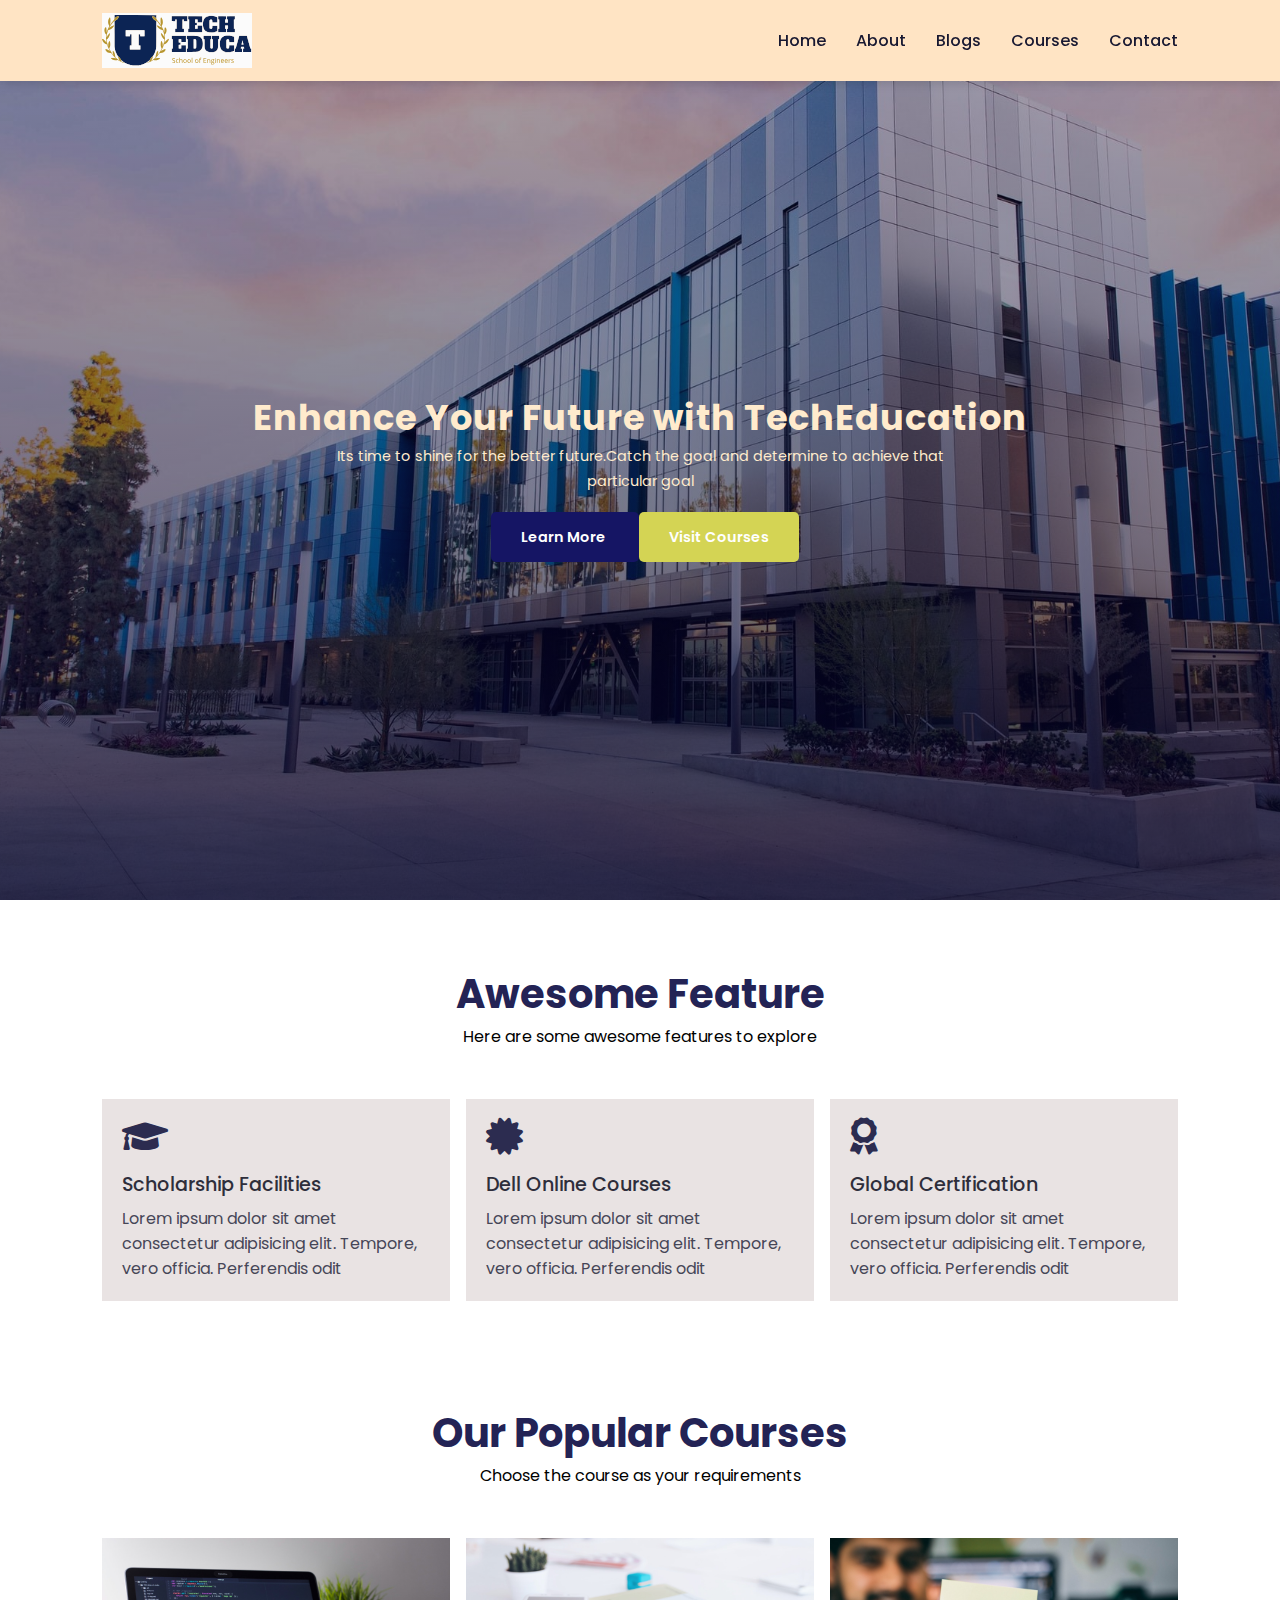
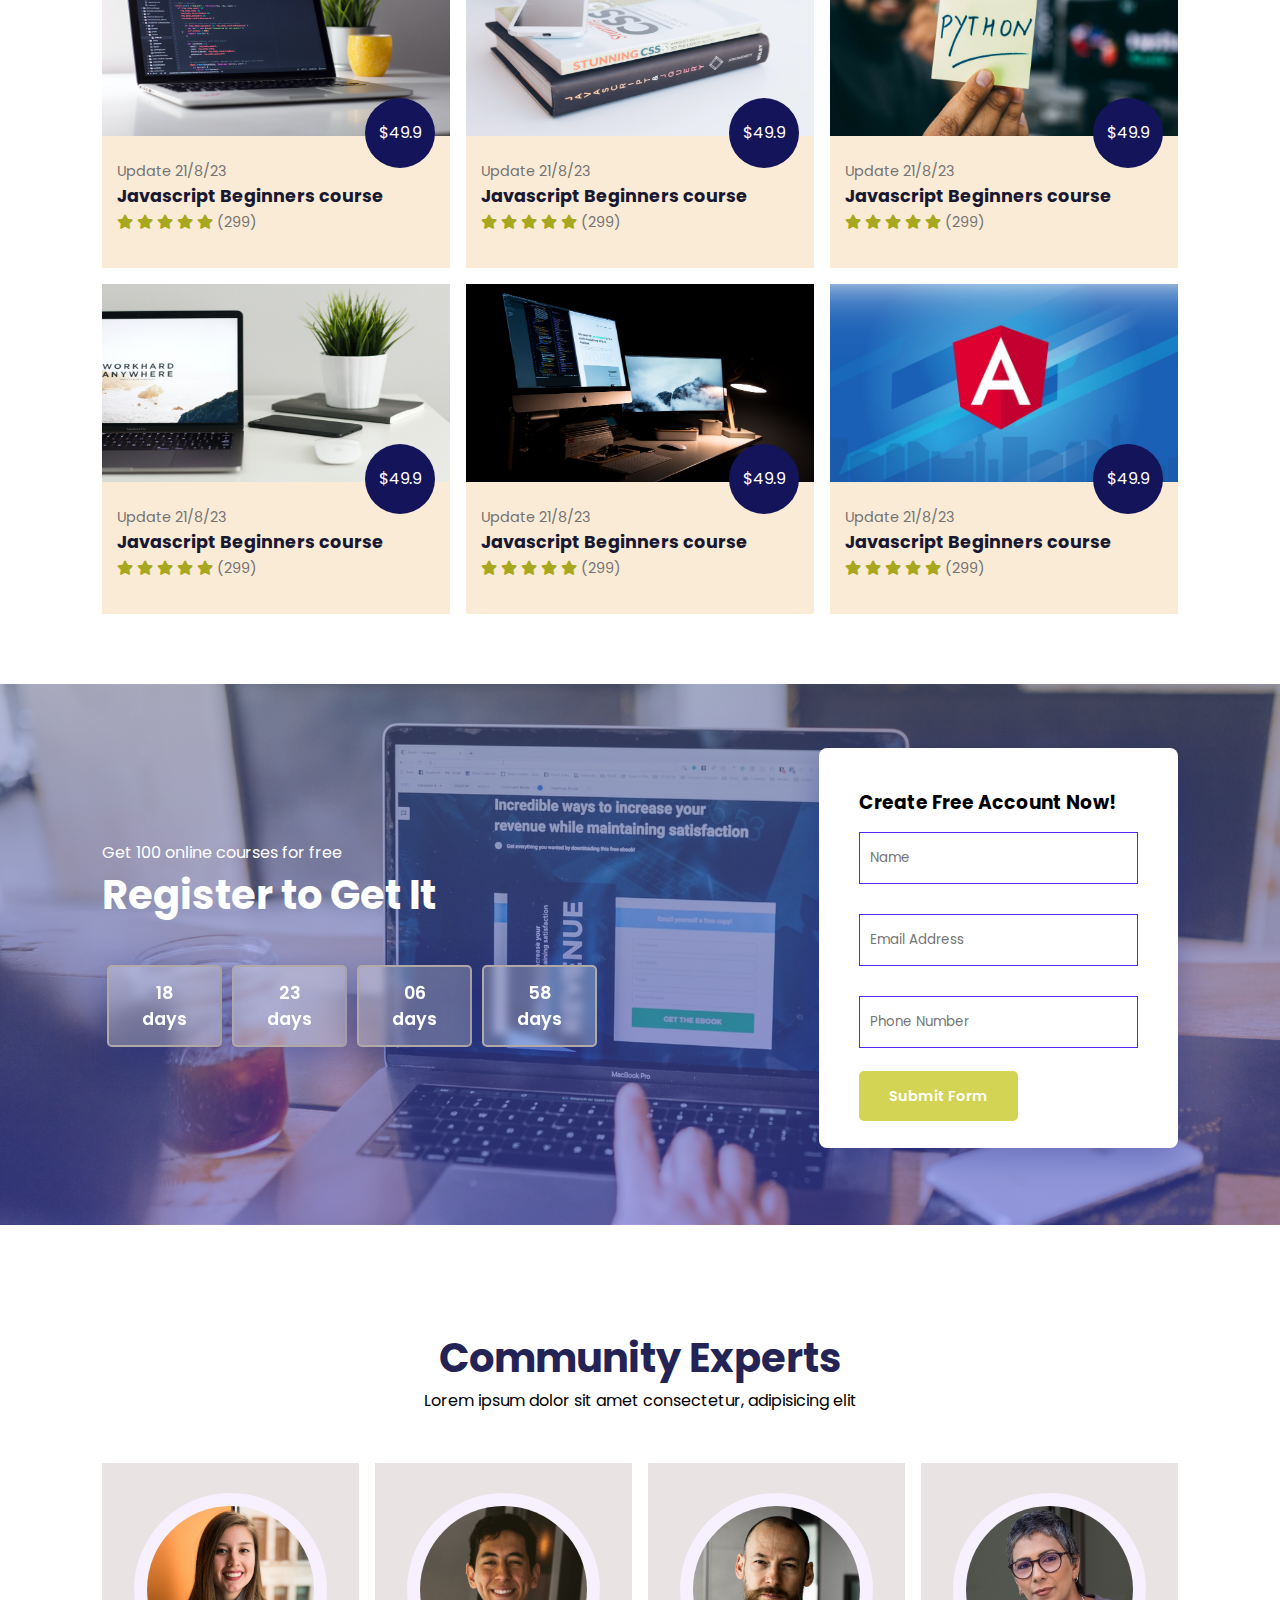
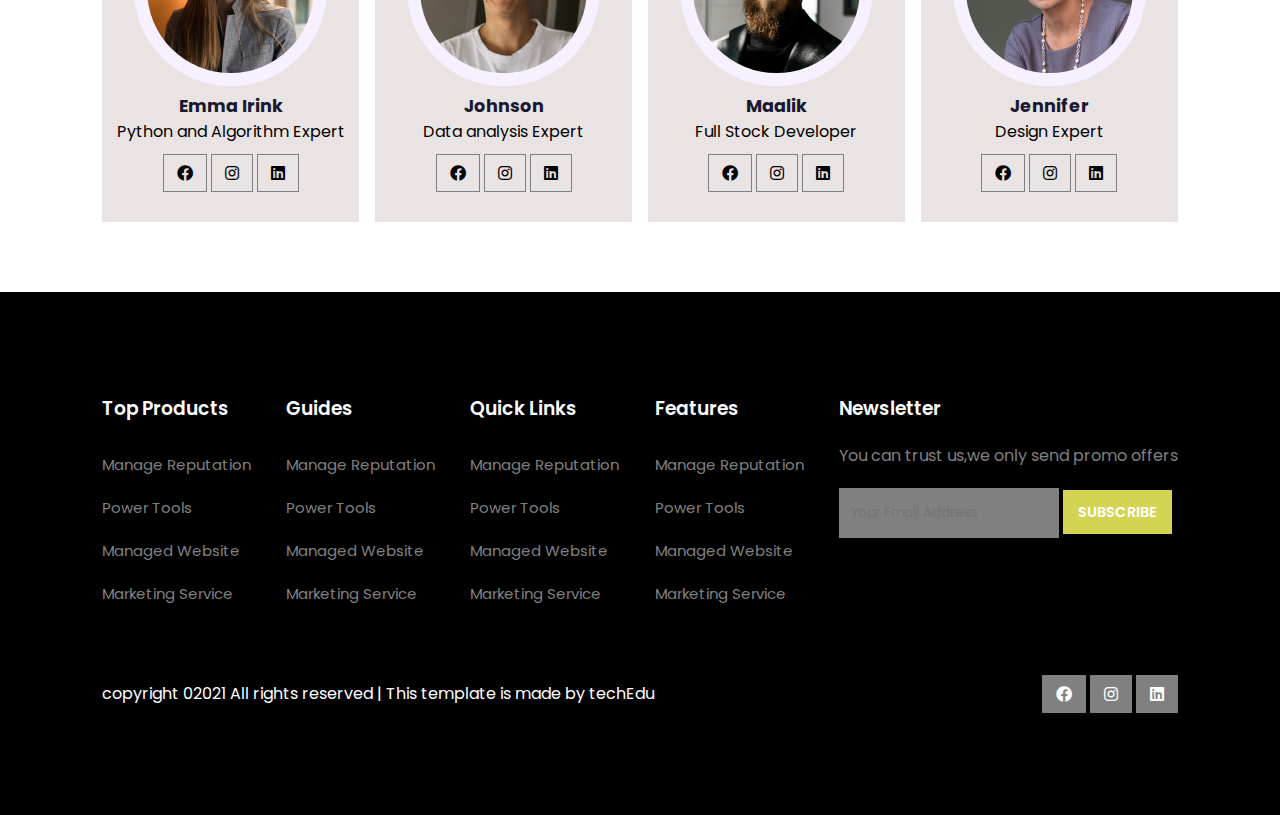
==== index.html @ f311f2ac "final" ====
<!DOCTYPE html>
<html lang="en">

<head>
    <meta charset="UTF-8">
    <meta http-equiv="X-UA-Compatible" content="IE=edge">
    <meta name="viewport" content="width=device-width, initial-scale=1.0">
    <title>Tech2 etc Tutorial</title>

    <link rel="stylesheet" href="https://pro.fontawesome.com/releases/v5.10.0/css/all.css" />

    <link rel="stylesheet" href="style.css">

    <script src="https://code.jquery.com/jquery-3.6.0.min.js"
        integrity="sha256-/xUj+3OJU5yExlq6GSYGSHk7tPXikynS7ogEvDej/m4=" crossorigin="anonymous"></script>

    <link rel="stylesheet" href="https://use.fontawesome.com/releases/v5.15.4/css/all.css"
        integrity="sha384-DyZ88mC6Up2uqS4h/KRgHuoeGwBcD4Ng9SiP4dIRy0EXTlnuz47vAwmeGwVChigm" crossorigin="anonymous" />



</head>

<body>

    <!-- Navigation -->
    <nav>
        <img src="images/logo.svg" alt="">
        <div class="navigation">
            <ul>
                <i id="menu-close" class="fas fa-times"></i>
                <li><a href="#">Home</a> </li>
                <li><a href="#">About</a> </li>
                <li><a href="#">Blogs </a> </li>
                <li><a href="#">Courses</a> </li>
                <li><a href="#">Contact</a> </li>

            </ul>
            <img id="menu" src="images/menu.png" alt="">

        </div>
    </nav>

    <!-- Home -->
    <section id="home">
        <h2>Enhance Your Future with TechEducation</h2>
        <p>Its time to shine for the better future.Catch the goal and determine to achieve that particular goal</p>
        <div class="btn">
            <a class="blue" href="#">Learn More </a>
            <a class="yellow" href="#">Visit Courses</a>

        </div>

    </section>

    <!-- features -->
    <section id="features">
        <h1>Awesome Feature</h1>
        <p>Here are some awesome features to explore</p>
        <div class="fea-base">
            <div class="fea-box">
                <i class="fas fa-graduation-cap"></i>
                <h3>Scholarship Facilities</h3>
                <p>Lorem ipsum dolor sit amet consectetur adipisicing elit. Tempore, vero officia. Perferendis odit


                </p>
            </div>
            <div class="fea-box">
                <i class="fas fa-certificate"></i>
                <h3>Dell Online Courses</h3>
                <p>Lorem ipsum dolor sit amet consectetur adipisicing elit. Tempore, vero officia. Perferendis odit


                </p>
            </div>
            <div class="fea-box">
                <i class="fas fa-award"></i>
                <h3>Global Certification</h3>
                <p>Lorem ipsum dolor sit amet consectetur adipisicing elit. Tempore, vero officia. Perferendis
                    odit


                </p>

            </div>

        </div>

    </section>


    <!-- Courses -->
    <section id="course">
        <h1>Our Popular Courses</h1>
        <p>Choose the course as your requirements</p>
        <div class="course-box">
            <div class="courses">
                <img src="images/c1.jpg" alt="">
                <div class="details">
                    <span>Update 21/8/23</span>
                    <h6>Javascript Beginners course</h6>
                    <div class="star">
                        <i class="fas fa-star"></i>
                        <i class="fas fa-star"></i>
                        <i class="fas fa-star"></i>
                        <i class="fas fa-star"></i>
                        <i class="fas fa-star"></i>
                        <span>(299)</span>
                    </div>
                </div>
                <div class="cost">
                    $49.9
                </div>

            </div>
            <div class="courses">
                <img src="images/c2.jpg" alt="">
                <div class="details">
                    <span>Update 21/8/23</span>
                    <h6>Javascript Beginners course</h6>
                    <div class="star">
                        <i class="fas fa-star"></i>
                        <i class="fas fa-star"></i>
                        <i class="fas fa-star"></i>
                        <i class="fas fa-star"></i>
                        <i class="fas fa-star"></i>
                        <span>(299)</span>
                    </div>
                </div>
                <div class="cost">
                    $49.9
                </div>

            </div>
            <div class="courses">
                <img src="images/c3.jpg" alt="">
                <div class="details">
                    <span>Update 21/8/23</span>
                    <h6>Javascript Beginners course</h6>
                    <div class="star">
                        <i class="fas fa-star"></i>
                        <i class="fas fa-star"></i>
                        <i class="fas fa-star"></i>
                        <i class="fas fa-star"></i>
                        <i class="fas fa-star"></i>
                        <span>(299)</span>
                    </div>
                </div>
                <div class="cost">
                    $49.9
                </div>

            </div>
            <div class="courses">
                <img src="images/c4.jpg" alt="">
                <div class="details">
                    <span>Update 21/8/23</span>
                    <h6>Javascript Beginners course</h6>
                    <div class="star">
                        <i class="fas fa-star"></i>
                        <i class="fas fa-star"></i>
                        <i class="fas fa-star"></i>
                        <i class="fas fa-star"></i>
                        <i class="fas fa-star"></i>
                        <span>(299)</span>
                    </div>
                </div>
                <div class="cost">
                    $49.9
                </div>

            </div>
            <div class="courses">
                <img src="images/c5.jpg" alt="">
                <div class="details">
                    <span>Update 21/8/23</span>
                    <h6>Javascript Beginners course</h6>
                    <div class="star">
                        <i class="fas fa-star"></i>
                        <i class="fas fa-star"></i>
                        <i class="fas fa-star"></i>
                        <i class="fas fa-star"></i>
                        <i class="fas fa-star"></i>
                        <span>(299)</span>
                    </div>
                </div>
                <div class="cost">
                    $49.9
                </div>

            </div>
            <div class="courses">
                <img src="images/c6.jpg" alt="">
                <div class="details">
                    <span>Update 21/8/23</span>
                    <h6>Javascript Beginners course</h6>
                    <div class="star">
                        <i class="fas fa-star"></i>
                        <i class="fas fa-star"></i>
                        <i class="fas fa-star"></i>
                        <i class="fas fa-star"></i>
                        <i class="fas fa-star"></i>
                        <span>(299)</span>
                    </div>
                </div>
                <div class="cost">
                    $49.9
                </div>

            </div>

        </div>

    </section>



    <!-- Registration -->

    <section id="registration">
        <div class="remainder">
            <p>Get 100 online courses for free</p>
            <h1>Register to Get It</h1>
            <div class="time">
                <div class="data">
                    18 <br> days

                </div>
                <div class="data">
                    23 <br> days

                </div>
                <div class="data">
                    06 <br> days

                </div>
                <div class="data">
                    58 <br> days

                </div>

            </div>

        </div>
        <div class="form">
            <h3>Create Free Account Now!</h3>
            <input type="text" placeholder="Name">
            <input type="text" placeholder="Email Address">
            <input type="text" placeholder="Phone Number">
            <div class="btn">
                <a class="yellow" href="#"> Submit Form</a>

            </div>


        </div>

    </section>

    <!-- Profiles -->
    <section id="experts">
        <h1>Community Experts</h1>
        <p>Lorem ipsum dolor sit amet consectetur, adipisicing elit</p>
        <div class="expert-box">
            <div class="profile">
                <img src="images/pro1.webp" alt="">
                <h6>Emma Irink</h6>
                <p>Python and Algorithm Expert</p>
                <div class="pro-links">
                    <i class="fab fa-facebook"></i>
                    <i class="fab fa-instagram"></i>
                    <i class="fab fa-linkedin"></i>

                </div>

            </div>
            <div class="profile">
                <img src="images/pro2.webp" alt="">
                <h6>Johnson</h6>
                <p>Data analysis Expert</p>
                <div class="pro-links">
                    <i class="fab fa-facebook"></i>
                    <i class="fab fa-instagram"></i>
                    <i class="fab fa-linkedin"></i>

                </div>

            </div>
            <div class="profile">
                <img src="images/pro3.webp" alt="">
                <h6>Maalik</h6>
                <p>Full Stock Developer</p>
                <div class="pro-links">
                    <i class="fab fa-facebook"></i>
                    <i class="fab fa-instagram"></i>
                    <i class="fab fa-linkedin"></i>

                </div>

            </div>
            <div class="profile">
                <img src="images/pro4.webp" alt="">
                <h6>Jennifer</h6>
                <p>Design Expert</p>
                <div class="pro-links">
                    <i class="fab fa-facebook"></i>
                    <i class="fab fa-instagram"></i>
                    <i class="fab fa-linkedin"></i>

                </div>

            </div>

        </div>

    </section>

    <!-- Footer -->
    <footer>
        <div class="footer-col">
            <h3>Top Products</h3>
            <li>Manage Reputation</li>
            <li>Power Tools</li>
            <li>Managed Website</li>
            <li> Marketing Service</li>


        </div>
        <div class="footer-col">
            <h3>Guides</h3>
            <li>Manage Reputation</li>
            <li>Power Tools</li>
            <li>Managed Website</li>
            <li> Marketing Service</li>


        </div>
        <div class="footer-col">
            <h3>Quick Links</h3>
            <li>Manage Reputation</li>
            <li>Power Tools</li>
            <li>Managed Website</li>
            <li> Marketing Service</li>


        </div>
        <div class="footer-col">
            <h3>Features</h3>
            <li>Manage Reputation</li>
            <li>Power Tools</li>
            <li>Managed Website</li>
            <li> Marketing Service</li>


        </div>
        <div class="footer-col">
            <h3>Newsletter</h3>
            <p>You can trust us,we only send promo offers</p>
            <div class="subscribe">
                <input type="text" placeholder="Your Email Address">
                <a href="#" class="yellow">SUBSCRIBE</a>

            </div>

        </div>
        <div class="copyright">
            <p>copyright 02021 All rights reserved | This template is made by techEdu</p>
            <div class="pro-links">
                <i class="fab fa-facebook"></i>
                <i class="fab fa-instagram"></i>
                <i class="fab fa-linkedin"></i>


            </div>
        </div>
    </footer>


    <script>

            // Navaigation Bar

    </script>


</body>

</html>
---- style.css ----
@import url("https://fonts.googleapis.com/css2?family=Poppins:wght@100;200;300;400;500;600;700;800;900&display=swap");

* {
  margin: 0;
  padding: 0;
  box-sizing: border-box;
  font-family: "Poppins", sans-serif;
}

body {
  font-family: "Poppins", sans-serif;
}

/* Global Tags  */

h1 {
  font-size: 2.5rem;
  font-weight: 700;
  color: rgb(35, 35, 85);
}

span {
  font-size: 0.9rem;
  color: #757373;
}

h6 {
  font-size: 1.1rem;
  color: rgb(24, 24, 49);
}

/* Navigation */
nav {
  position: fixed;
  display: flex;
  width: 100%;
  flex-direction: row;
  justify-content: space-between;
  align-items: center;
  background-color: bisque;
  padding: 1vw 8vw;
  box-shadow: 2px 2px 10px rgba(0, 0, 0, 0.15);
  z-index: 999;
}

nav img {
  width: 150px;
  cursor: pointer;
}

nav .navigation {
  display: flex;
}

#menu {
  width: 30px;
  height: 30px;
  display: none;
}

#menu-close {
  display: none;
}

nav .navigation ul {
  display: flex;
  justify-content: flex-end;
  align-items: center;

}

nav .navigation ul li {
  list-style: none;
  margin-left: 30px;
}

nav .navigation ul li a {
  text-decoration: none;
  color: rgb(24, 24, 49);
  font-size: 16px;
  font-weight: 500;
  transition: 0.3s ease;
}

nav .navigation ul li a:hover {
  color: coral;
}

/* Home */
#home {
  background-image: linear-gradient(rgba(9, 5, 54, 0.3), rgba(5, 4, 45, 0.7)), url("images/back.jpg");
  width: 100%;
  height: 100vh;
  background-size: cover;
  background-position: center;
  display: flex;
  flex-direction: column;
  justify-content: center;
  align-items: center;
  text-align: center;
  padding-top: 40px;
}

#home h2 {
  color: blanchedalmond;
  font-size: 2.2rem;
  letter-spacing: 1px;
}

#home p {
  color: blanchedalmond;
  font-size: 0.9rem;
  width: 50%;
  line-height: 25px;
}

#home .btn {
  margin-top: 30px;
  margin-left: 10px;
}

#home a.blue {
  color: white;
  background-color: rgb(21, 21, 100);
}

#home a.blue:hover {
  color: blue;
  background-color: white;
}

#home a.yellow {
  color: white;
  background-color: rgb(212, 212, 84);
  transition: o.3s ease;

}

#home a.yellow:hover {
  color: rgb(228, 228, 102);
  background-color: white;

}




#home a {
  text-decoration: none;
  font-size: 0.9rem;
  padding: 15px 30px;
  background-color: aquamarine;
  font-weight: 600;
  border-radius: 5px;
}

/* features */
#features {
  padding: 5vw 8vw 0 8vw;
  text-align: center;

}

#features .fea-base {
  display: grid;
  grid-template-columns: repeat(auto-fit, minmax(320px, 1fr));
  grid-gap: 1rem;
  margin-top: 50px;

}

#features .fea-box {
  background: #e9e3e3;
  text-align: start;
  padding: 20px;
}

#features .fea-box i {
  font-size: 2.3rem;
  color: rgb(44, 44, 80);
}

#features .fea-box h3 {
  font-size: 1.2rem;
  font-weight: 500;
  color: rgb(46, 46, 59);
  padding: 13px 0 7px 0;
}

#features .fea-box p {
  font-size: 1rem;
  font-weight: 400;
  color: rgb(70, 70, 87);

}

/* course */
#course {
  padding: 8vw 8vw 0 8vw;
  text-align: center;
}

#course .course-box {
  display: grid;
  grid-template-columns: repeat(auto-fit, minmax(320px, 1fr));
  grid-gap: 1rem;
  margin-top: 50px;


}

#course .courses {
  text-align: start;
  background: antiquewhite;
  height: 100%;
  position: relative;
}

#course .courses img {
  width: 100%;
  height: 60%;
  background-size: cover;
  background-position: center;
}

#course .courses .details {
  padding: 15px 15px 0 15px;
}

#course .courses .details i {
  color: rgb(167, 167, 32);
  font-size: .9rem;
}

#course .courses .cost {
  background-color: rgb(20, 20, 90);
  color: white;
  line-height: 70px;
  width: 70px;
  height: 70px;
  text-align: center;
  border-radius: 50%;
  position: absolute;
  right: 15px;
  bottom: 100px;


}

/* registration */
#registration {
  padding: 5vw 8vw 6vw 8vw;
  background-image: linear-gradient(rgba(99, 112, 168, 0.5), rgba(81, 91, 233, 0.5)), url("images/signup.jpg");
  width: 100%;
  height: 100%;
  background-size: cover;
  background-position: center;
  display: flex;
  justify-content: space-between;
  align-items: center;
  margin-top: 70px;
}

#registration .remainder {
  color: white;
}

#registration .remainder h1 {
  color: white;
}

#registration .remainder .time {
  display: flex;
  margin-top: 40px;
}

#registration .remainder .time .data {
  text-align: center;
  padding: 13px 33px;
  background: rgba(255, 255, 255, 0.25);
  backdrop-filter: blur(4px);
  box-shadow: 0 8px 32px 0 rgba(31, 38, 135, 0.37);
  border-radius: 5px;
  margin: 0 5px 10px 5px;
  border: 2px solid rgb(177, 168, 168);
  font-size: 1.1rem;
  font-weight: 600;
}

#registration .form {
  background: white;
  border-radius: 8px;
  display: flex;
  flex-direction: column;
  padding: 40px;
  box-shadow: 0 8px 32px 0 rgba(31, 38, 135, 0.37);
}

#registration .form input {
  margin: 15px 0;
  padding: 15px 10px;
  border: 1px solid, rgb(84, 40, 241);
  outline: none;
}

#registration .form .btn {
  margin-top: 20px;
}


#registration .form a.yellow {
  text-decoration: none;
  font-size: 0.9rem;
  padding: 15px 30px;
  background-color: aquamarine;
  font-weight: 600;
  border-radius: 5px;
  color: white;
  background-color: rgb(212, 212, 84);
  transition: o.3s ease;

}

#registration .form a.yellow:hover {
  color: rgb(228, 228, 102);
  background-color: white;

}









/* experts */
#experts {
  padding: 8vw 8vw 0 8vw;
  text-align: center;
}

#experts .expert-box {
  display: grid;
  grid-template-columns: repeat(auto-fit, minmax(250px, 1fr));
  grid-gap: 1rem;
  margin-top: 50px;


}

#experts .expert-box .profile {
  background: #e9e3e3;
  padding: 30px 10px;
}

.pro-links {
  margin-top: 10px;
}

.pro-links i {
  padding: 10px 13px;
  border: 1px solid gray;
  cursor: pointer;
  transition: o.3s ease;

}

.pro-links i:hover {
  background: rgb(21, 21, 100);
  color: white;
  border: 1px solid rgb(21, 21, 100);
  cursor: pointer;




}

/* footer */
footer {
  padding: 8vw;
  background-color: black;
  display: flex;
  justify-content: space-between;
  align-items: flex-start;
  flex-wrap: wrap;
  margin-top: 70px;
}

footer .footer-col {
  padding-bottom: 40px;
}

footer h3 {
  color: white;
  font-weight: 600;
  padding-bottom: 20px;
}

footer li {
  list-style: none;
  color: gray;
  padding: 10px 0;
  font-size: 15px;
  cursor: pointer;
  transition: 0.3s ease;
}

footer li:hover {
  color: rgb(241, 240, 245);
}

footer p {
  color: gray;

}

footer .subscribe {
  margin-top: 20px;
  color: white;

}

footer input {
  width: 220px;
  padding: 15px 12px;
  background-color: gray;
  border: none;
  outline: none;
  color: white;
}

footer .subscribe a {
  text-decoration: none;
  font-size: 0.9rem;
  padding: 12px 15px;
  background-color: aquamarine;
  font-weight: 600;


}

footer .subscribe a.yellow {
  color: white;
  background-color: rgb(212, 212, 84);
  transition: o.3s ease;

}

footer .subscribe a.yellow:hover {
  color: rgb(228, 228, 102);
  background-color: white;

}

footer .copyright {
  margin-top: 20px;
  display: flex;
  justify-content: space-between;
  align-items: center;

  width: 100%;
  flex-wrap: wrap;
}

footer .copyright p {
  color: white;
}

footer .copyright .pro-links {
  margin: 0px;
}

footer .copyright .pro-links i {
  background-color: gray;
  color: white;
}

footer .copyright .pro-links i:hover {
  background-color: yellow;
  color: gray;

  /* About */

  /* Blog */

  /* Course_inner */

  /* contact */

  /* responsive  */

  @media (max-width: 769px) {
    nav {
      padding: 15px 20px;

    }

    nav img {
      width: 130px;

    }

    #menu {

      display: initial;
    }

    #menu-close {
      display: none;
    }
  }

  @media (max-width: 475px) {}
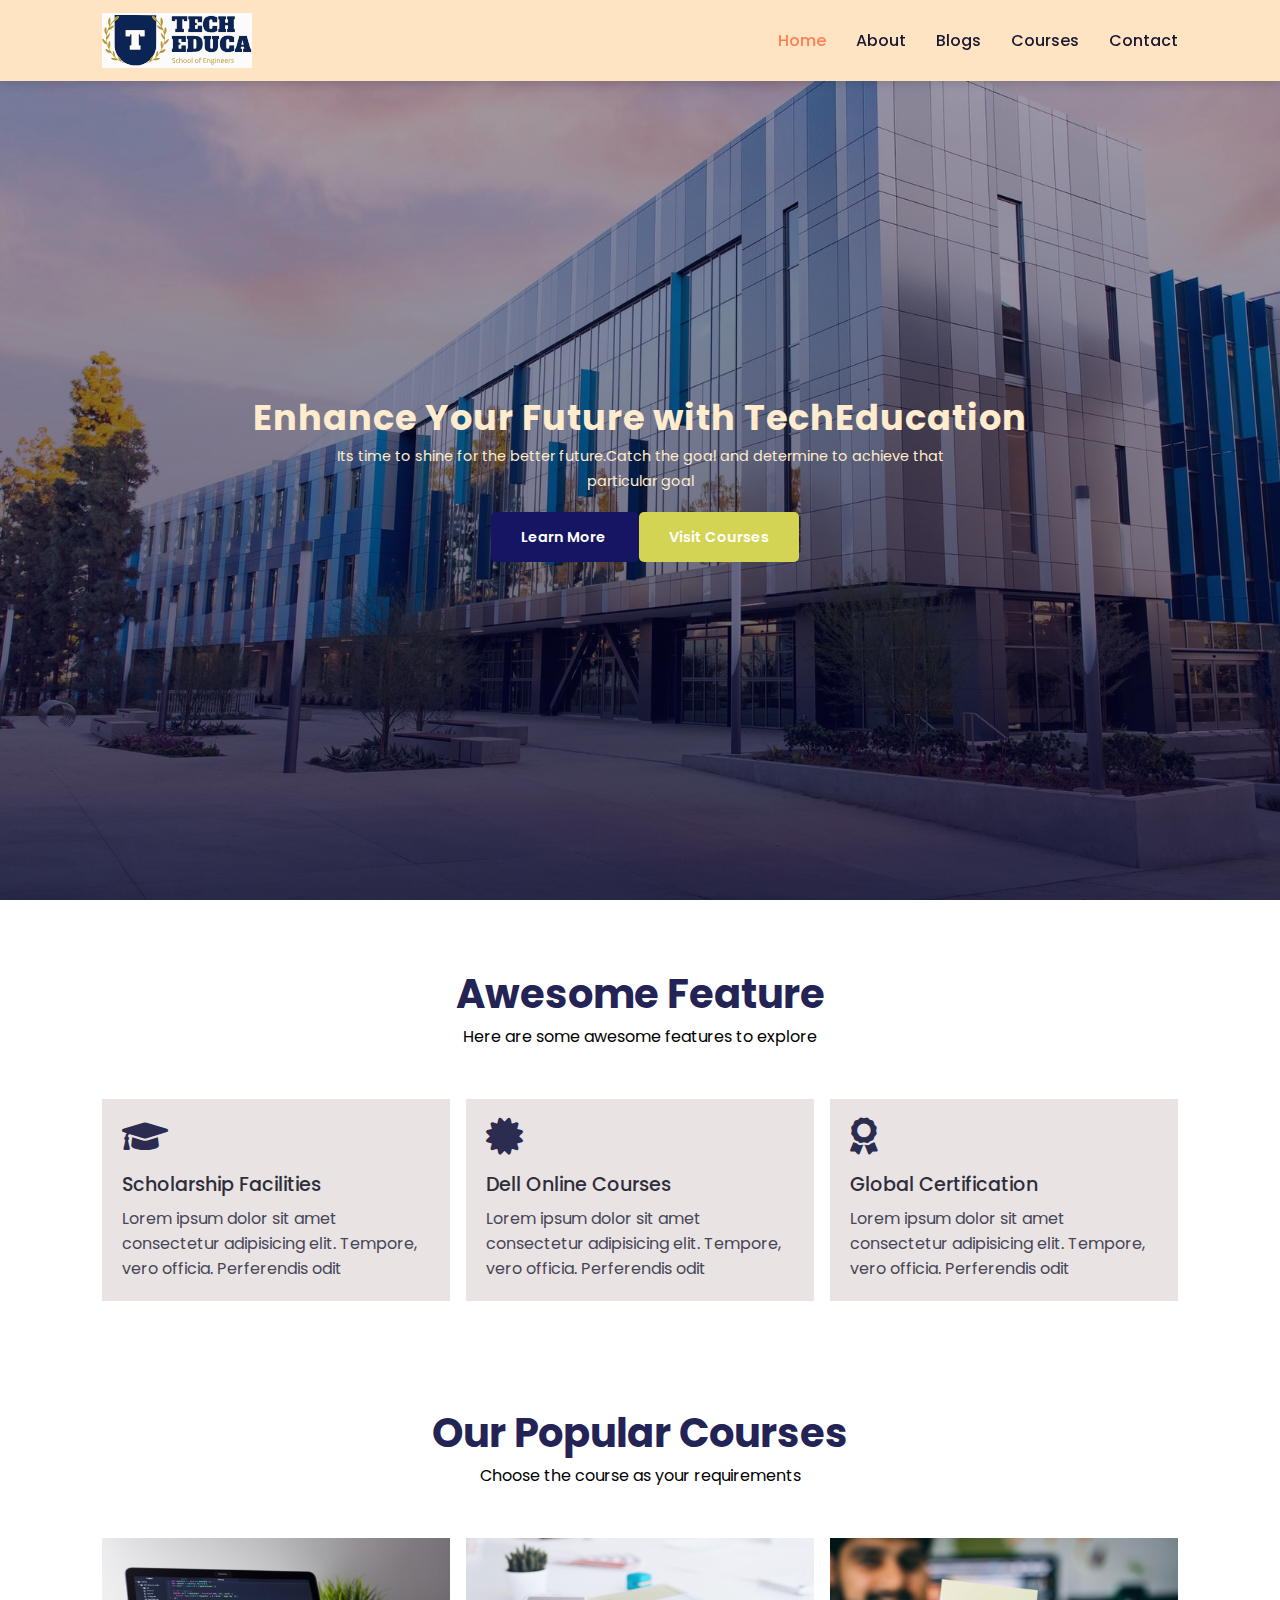
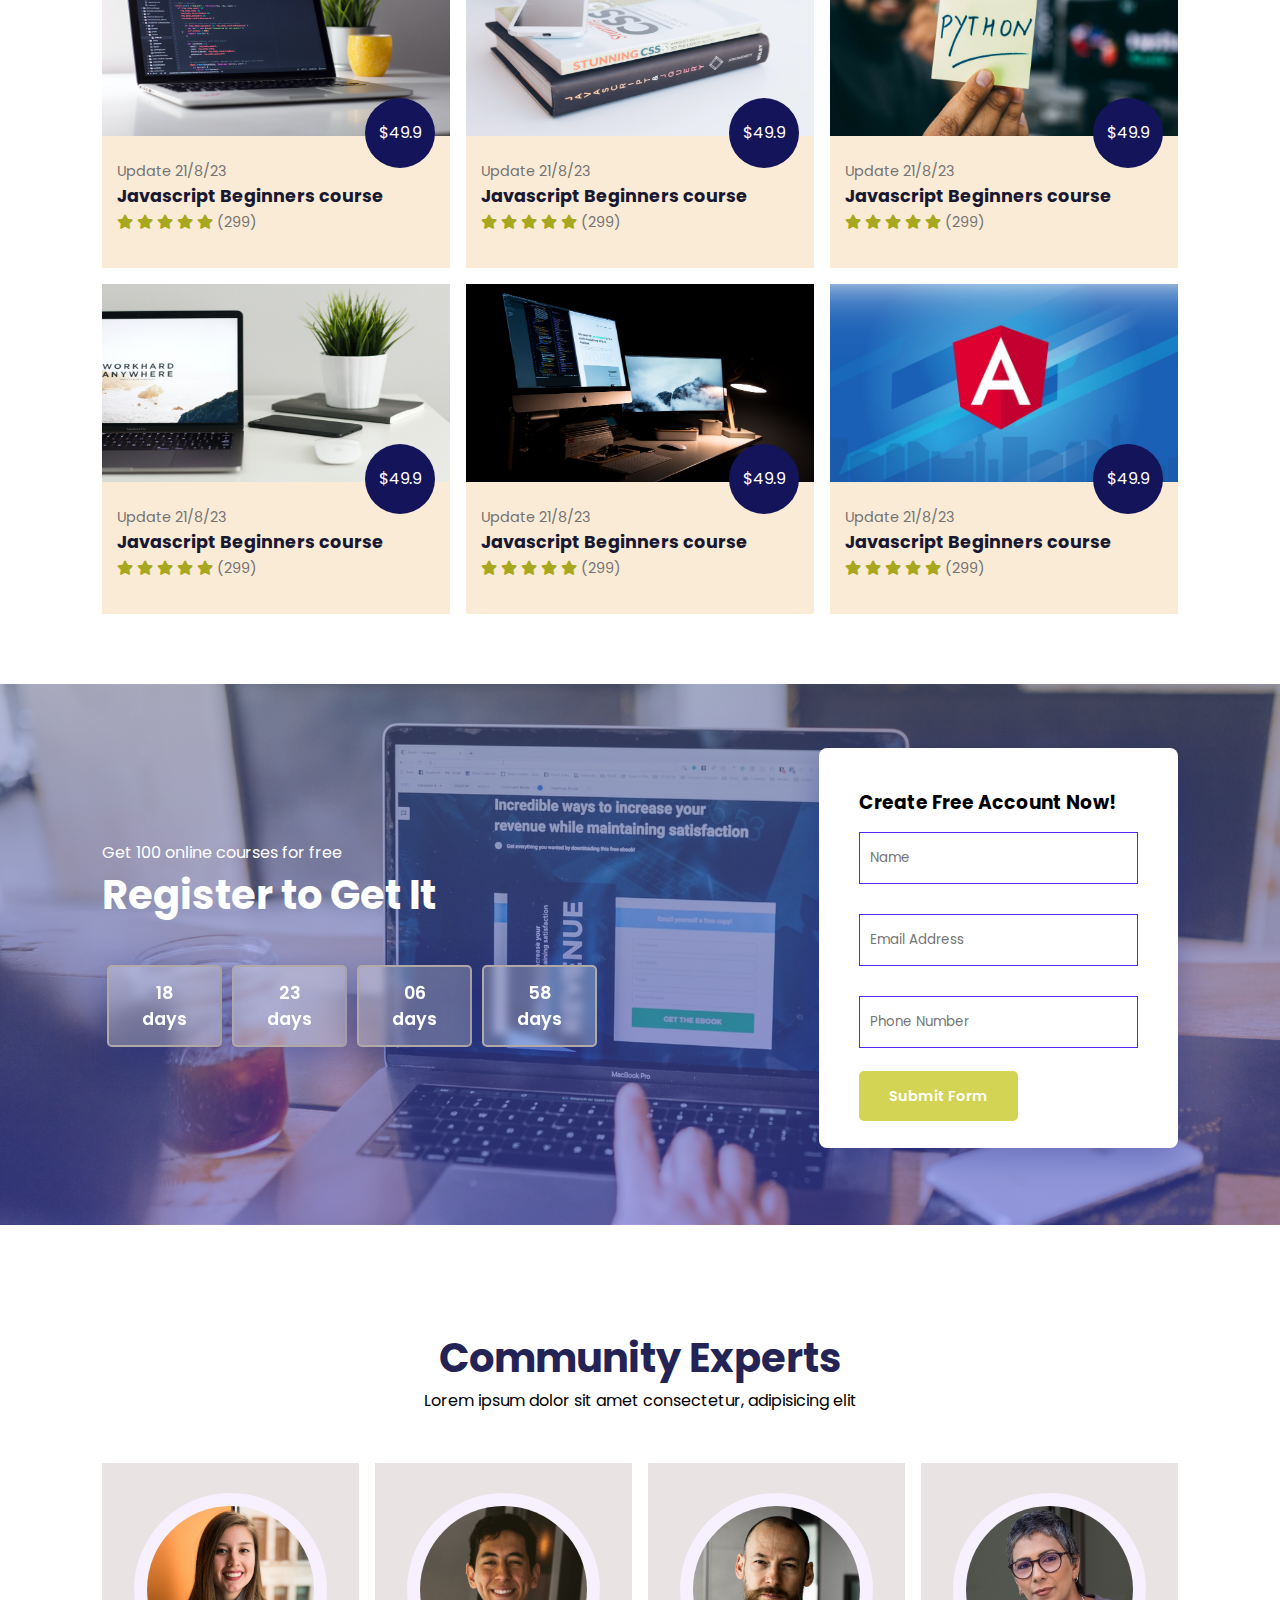
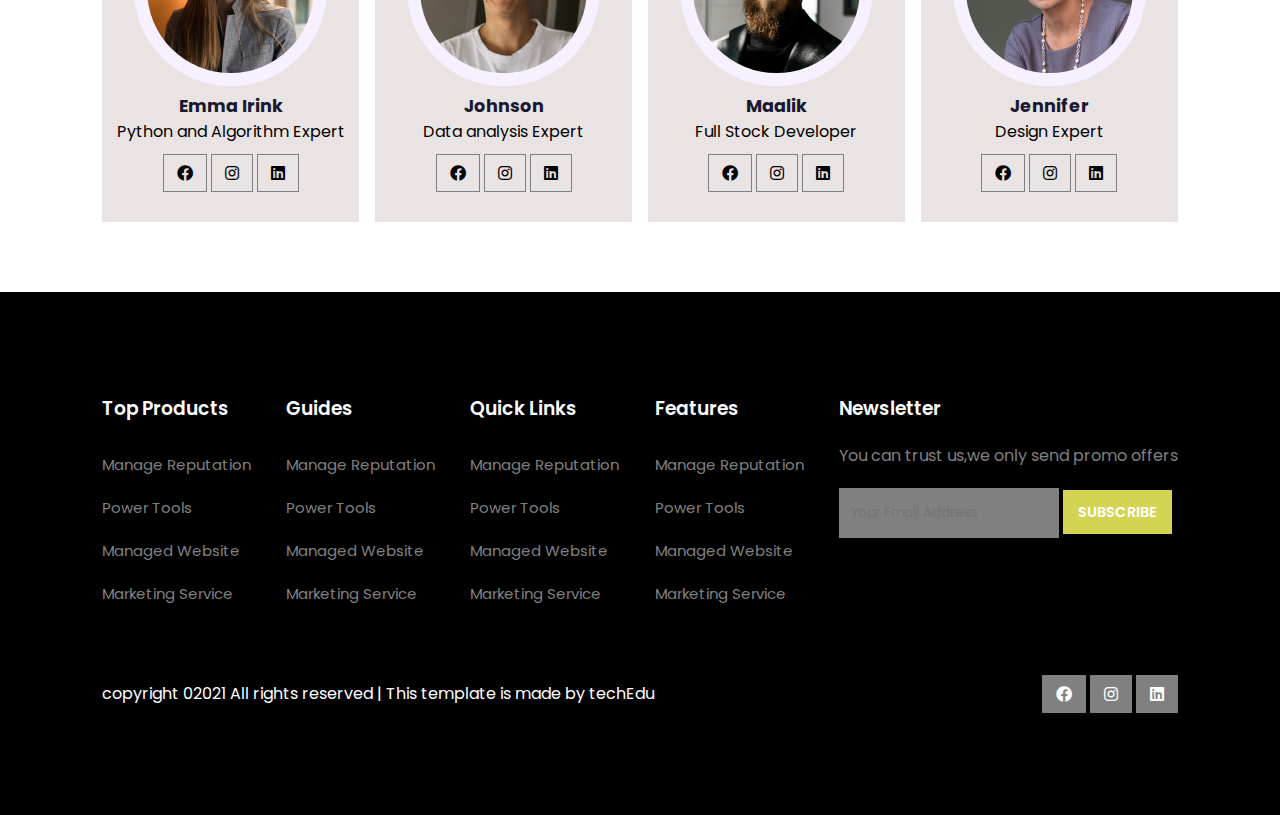
==== commit 9ad1d29b: "comment" ====
--- a/index.html
+++ b/index.html
@@ -29,14 +29,14 @@
         <div class="navigation">
             <ul>
                 <i id="menu-close" class="fas fa-times"></i>
-                <li><a href="#">Home</a> </li>
-                <li><a href="#">About</a> </li>
-                <li><a href="#">Blogs </a> </li>
-                <li><a href="#">Courses</a> </li>
-                <li><a href="#">Contact</a> </li>
+                <li><a class="active" href="#">Home</a> </li>
+                <li> <a href="about.html">About</a> </li>
+                <li><a href="blog.html">Blogs </a> </li>
+                <li><a href="course.html">Courses</a> </li>
+                <li><a href="contact.html">Contact</a> </li>
 
             </ul>
-            <img id="menu" src="images/menu.png" alt="">
+            <img id="menu-btn" src="images/menu.png" alt="">
 
         </div>
     </nav>
--- a/style.css
+++ b/style.css
@@ -52,7 +52,7 @@
   display: flex;
 }
 
-#menu {
+#menu-btn {
   width: 30px;
   height: 30px;
   display: none;
@@ -82,6 +82,7 @@
   transition: 0.3s ease;
 }
 
+nav .navigation ul li a.active,
 nav .navigation ul li a:hover {
   color: coral;
 }
@@ -106,6 +107,7 @@
   font-size: 2.2rem;
   letter-spacing: 1px;
 }
+
 
 #home p {
   color: blanchedalmond;
@@ -378,6 +380,100 @@
 
 }
 
+/* about */
+#about-home {
+  background-image: linear-gradient(rgba(9, 5, 54, 0.3), rgba(5, 4, 45, 0.7)), url("images/back1.jpg");
+  width: 100%;
+  height: 60vh;
+  background-size: cover;
+  background-position: center;
+  display: flex;
+  flex-direction: column;
+  justify-content: center;
+  align-items: center;
+  text-align: center;
+  padding-top: 40px;
+}
+
+#about-home h2 {
+  color: #fff;
+  font-size: 2.2rem;
+  letter-spacing: 1px;
+
+}
+
+#about-container {
+  display: flex;
+  align-items: center;
+  padding: 8vw 8vw 2vw 8vw;
+}
+
+#about-container .about-img {
+  width: 60%;
+}
+
+#about-container .about-img img {
+  width: 100%;
+  padding-right: 60px;
+}
+
+#about-container .about-text {
+  width: 40%;
+  padding: 60px;
+
+}
+
+#about-container .about-text h2 {
+  color: #293038;
+  padding-bottom: 15px;
+}
+
+#about-container .about-text p {
+  color: #142d4b;
+  font-weight: 300;
+}
+
+#about-container .about-text .about-fe {
+  display: flex;
+  justify-content: space-between;
+  align-items: flex-start;
+  margin-top: 30px;
+}
+
+#about-container .about-text .about-fe img {
+  width: 50px;
+  background-size: cover;
+  background-position: center;
+  margin-right: 20px;
+}
+
+#about-container .about-text .about-fe .fe-text {
+  width: 90%;
+}
+
+#about-container .about-text .about-fe .fe-text h5 {
+  font-size: 16px;
+  color: #293038;
+}
+
+#trust {
+  text-align: center;
+  padding: 8vw;
+}
+
+#trust .trust-img {
+  margin-top: 60px;
+  display: flex;
+  justify-content: space-between;
+  align-items: center;
+}
+
+#trust .trust-img img {
+  width: 90px;
+  height: auto;
+
+}
+
 /* footer */
 footer {
   padding: 8vw;
@@ -481,36 +577,171 @@
 footer .copyright .pro-links i:hover {
   background-color: yellow;
   color: gray;
-
-  /* About */
-
-  /* Blog */
-
-  /* Course_inner */
-
-  /* contact */
-
-  /* responsive  */
-
-  @media (max-width: 769px) {
-    nav {
-      padding: 15px 20px;
-
-    }
-
-    nav img {
-      width: 130px;
-
-    }
-
-    #menu {
-
-      display: initial;
-    }
-
-    #menu-close {
-      display: none;
-    }
-  }
-
-  @media (max-width: 475px) {}+}
+
+
+/* Blog */
+#blog-container {
+  display: flex;
+  align-items: flex-start;
+  justify-content: space-between;
+  padding: 8vw;
+}
+
+#blog-container .blogs {
+  width: 60%;
+}
+
+#blog-container .blogs .post h3 {
+  color: #293038;
+  padding: 15px 0 10px 0
+}
+
+#blog-container .blogs .post p {
+  color: #142d4b;
+  padding: 20px;
+}
+
+#blog-container .blogs .post {
+  padding-bottom: 60px;
+}
+
+#blog-container .blogs .post a {
+  text-decoration: none;
+  font-size: 0.9rem;
+  padding: 13px 35px;
+  background-color: rgb(20, 20, 90);
+  color: #fff;
+  border-radius: 5px;
+  font-weight: 500;
+}
+
+
+#blog-container .blog-post {
+  width: 60%;
+  margin: 0 auto;
+}
+
+#blog-container .blog-post p {
+  text-align: justify;
+  padding-bottom: 60px !important;
+}
+
+#blog-container .blogs img {
+  width: 100%;
+  border-radius: 9px;
+}
+
+#blog-container .cate {
+  width: 30%;
+}
+
+#blog-container .cate h2 {
+  padding-bottom: 7px;
+}
+
+#blog-container .cate a {
+  text-decoration: none;
+  color: #757373;
+  font-weight: 500;
+  line-height: 45px;
+}
+
+/* course inner */
+#course-inner {
+  display: flex;
+  justify-content: space-between;
+  align-items: flex-start;
+  padding: 8vw;
+}
+
+#course-inner .overview {
+  width: 70%;
+}
+
+#course-inner .overview .course-img {
+  width: 100%;
+  height: 60vh;
+  object-fit: cover;
+  border-radius: 12px;
+  margin-bottom: 20px;
+}
+
+#course-inner .overview .course-head {
+  display: flex;
+  align-items: flex-start;
+  justify-content: space-between;
+}
+
+#course-inner .overview .course-head .c-name {
+  width: 70%;
+}
+
+#course-inner .overview .course-head .c-name h2 {
+  color: #293038;
+}
+
+#course-inner .overview .course-head .c-name .star {
+  margin: 6px 0;
+}
+
+#course-inner .overview .course-head .c-name .star i {
+  color: rgb(231, 231, 52);
+  font-size: 0.9rem;
+}
+
+#course-inner .overview .course-head .c-name p {
+  font-size: 15px;
+}
+
+#course-inner .overview .course-head span {
+  padding: 16px 22px;
+  border-radius: 5px;
+  color: rgb(35, 35, 85);
+  font-size: 24px;
+  font-weight: 700;
+  background-color: rgba(88, 56, 252, 0.1);
+}
+
+/* learn */
+#course-inner .learn p {
+  font-size: 15px;
+  padding-bottom: 15px;
+}
+
+#course-inner .learn p i {
+  color: #654ce4;
+  font-weight: 700;
+  margin-right: 20px;
+}
+
+#course-inner .tutor {
+  display: flex;
+}
+
+#course-inner .tutor img {
+  width: 70px;
+  height: 70px;
+  border-radius: 50%;
+  margin-right: 20px;
+}
+
+#course-inner .tutor h5 {
+  font-size: 15px;
+}
+
+#course-inner h3 {
+  padding: 35px 0 25px 0;
+  color: #293038;
+}
+
+#course-inner p {
+
+  color: #293038;
+}
+
+#course-inner hr {
+  height: 1px;
+  background: #757373;
+  margin-top: 40px;
+}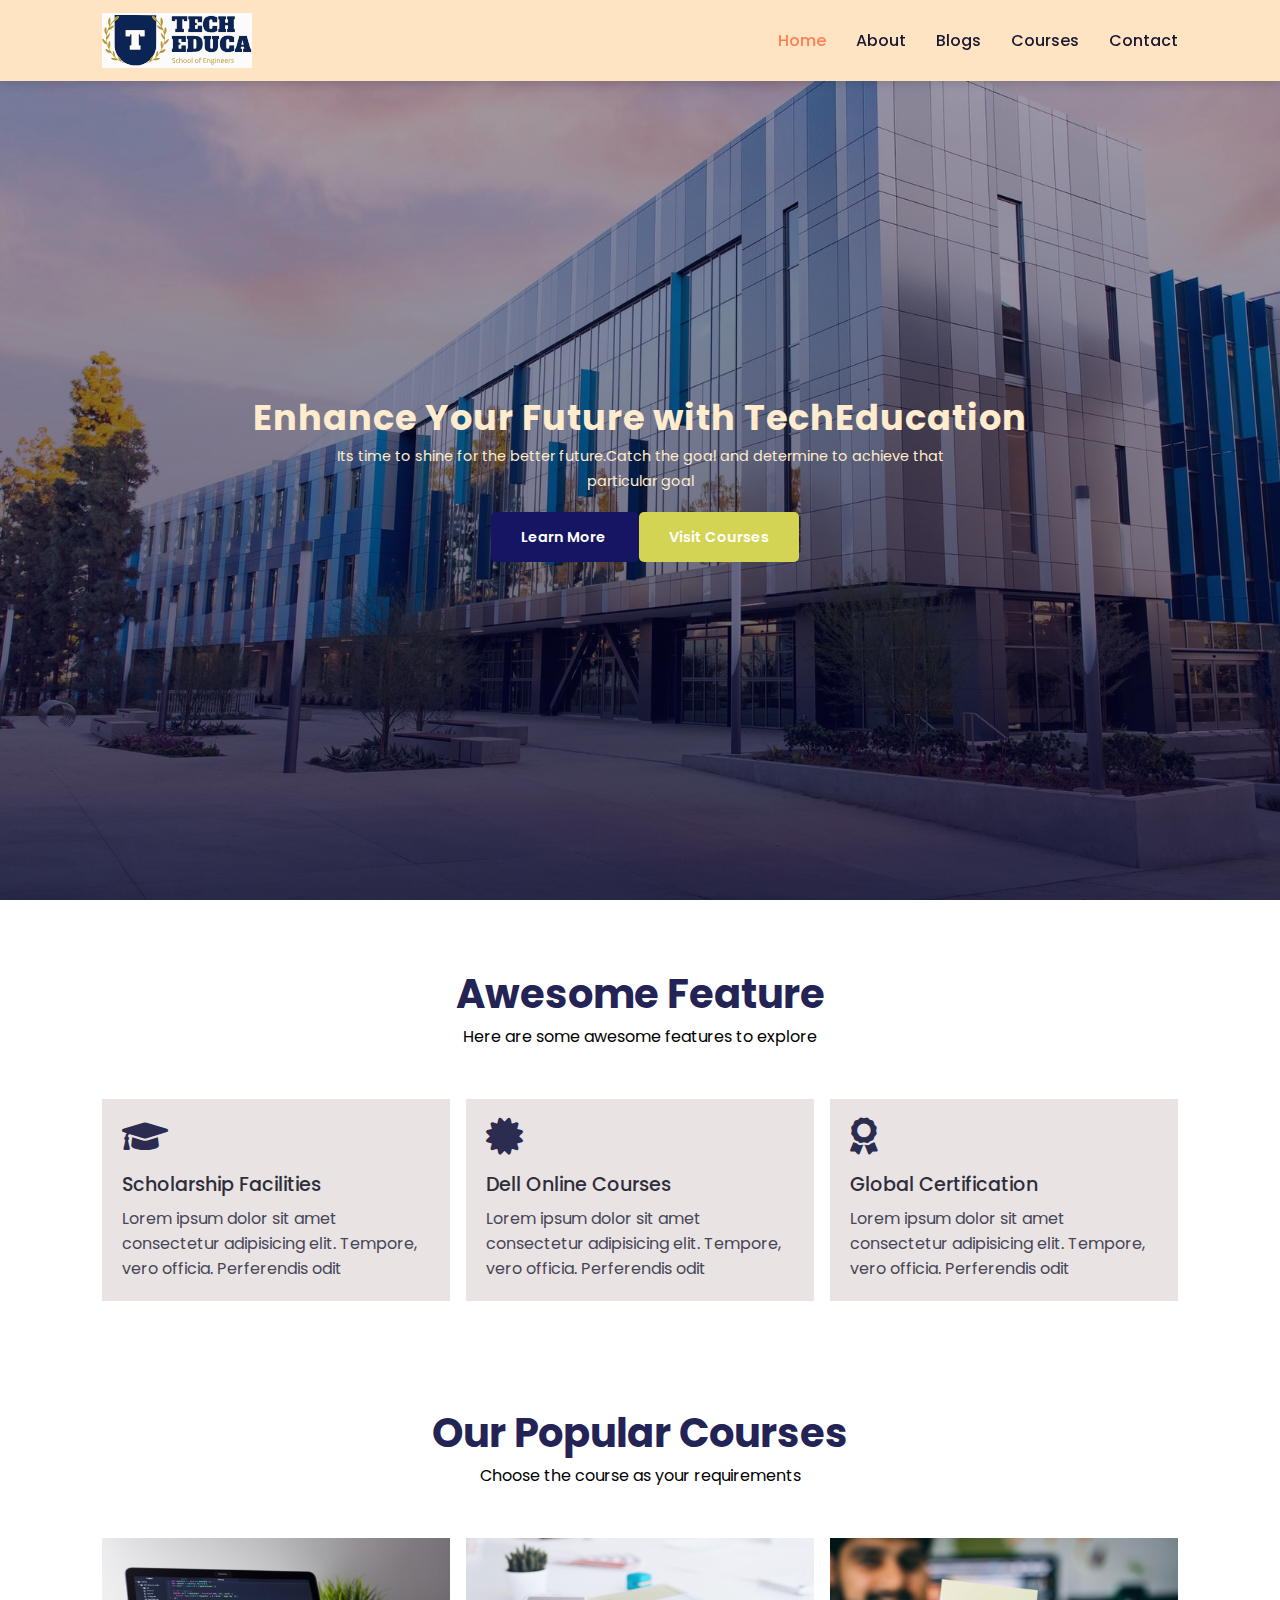
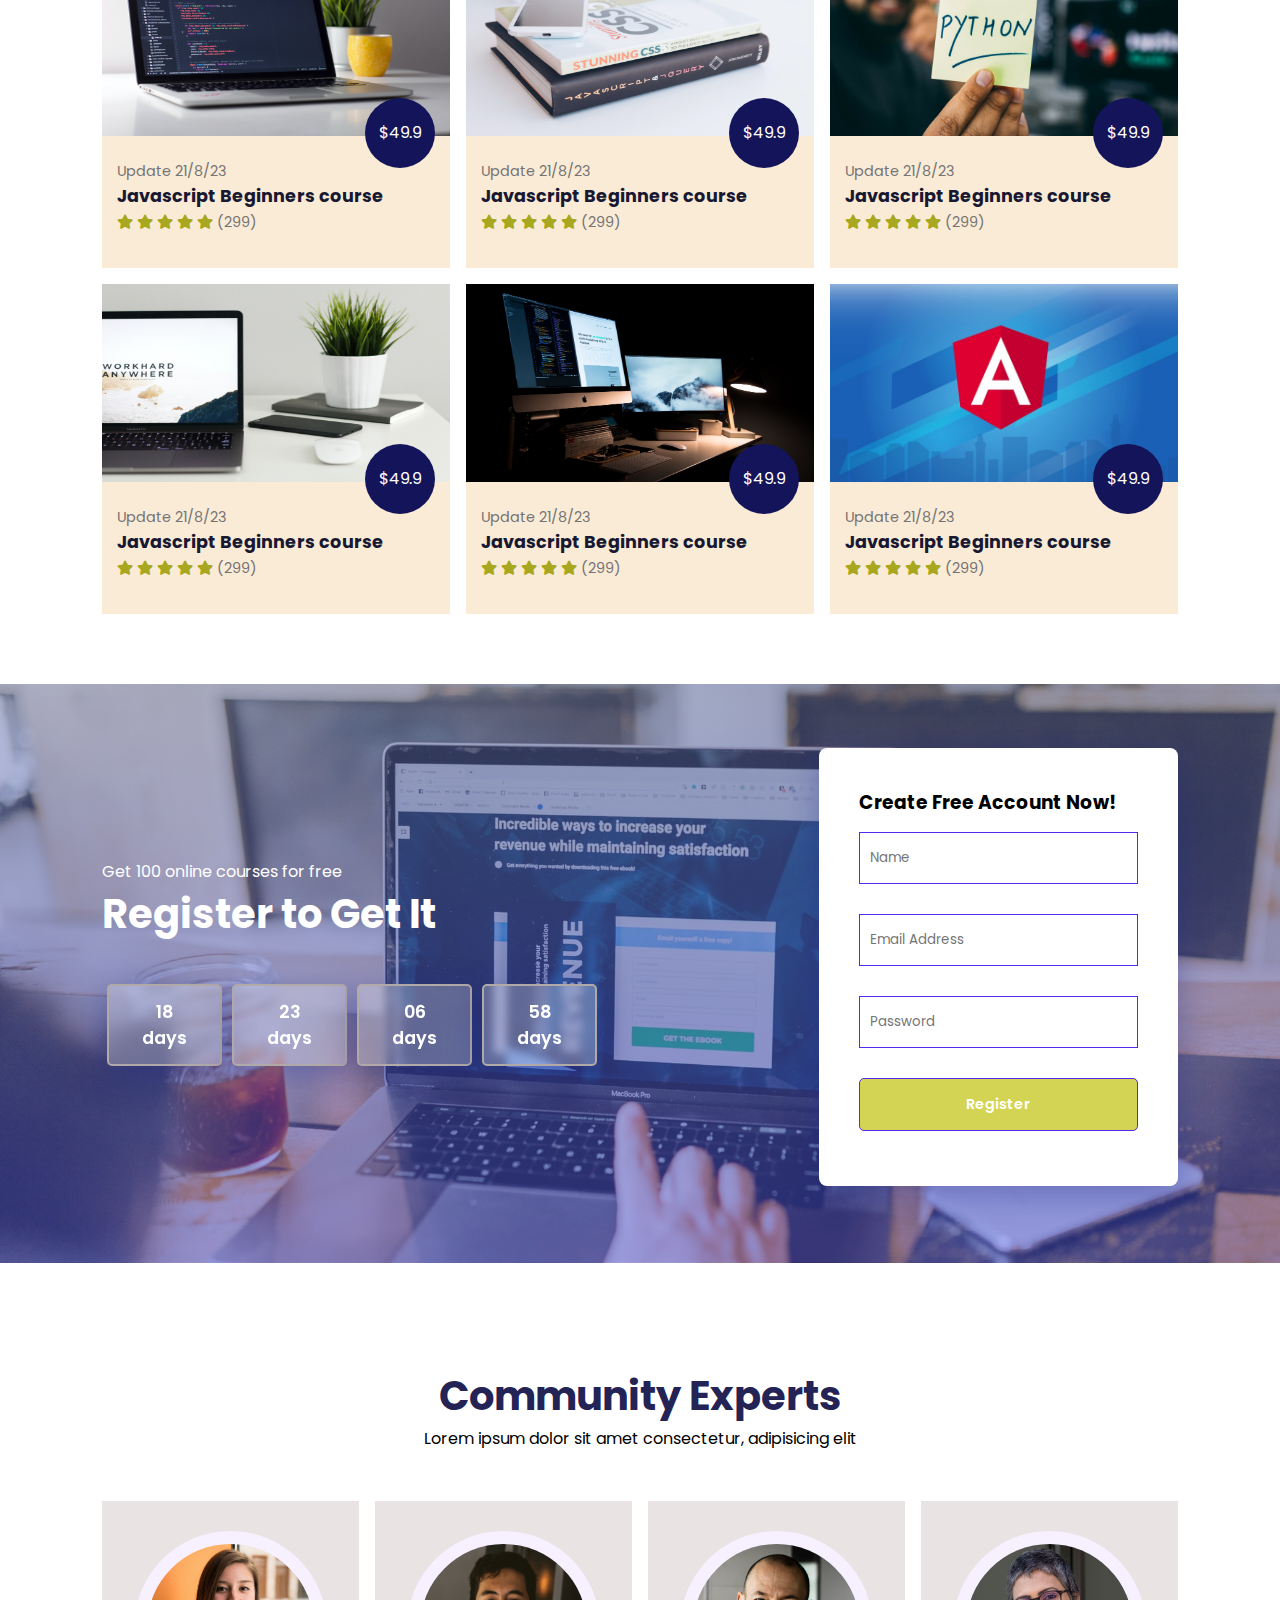
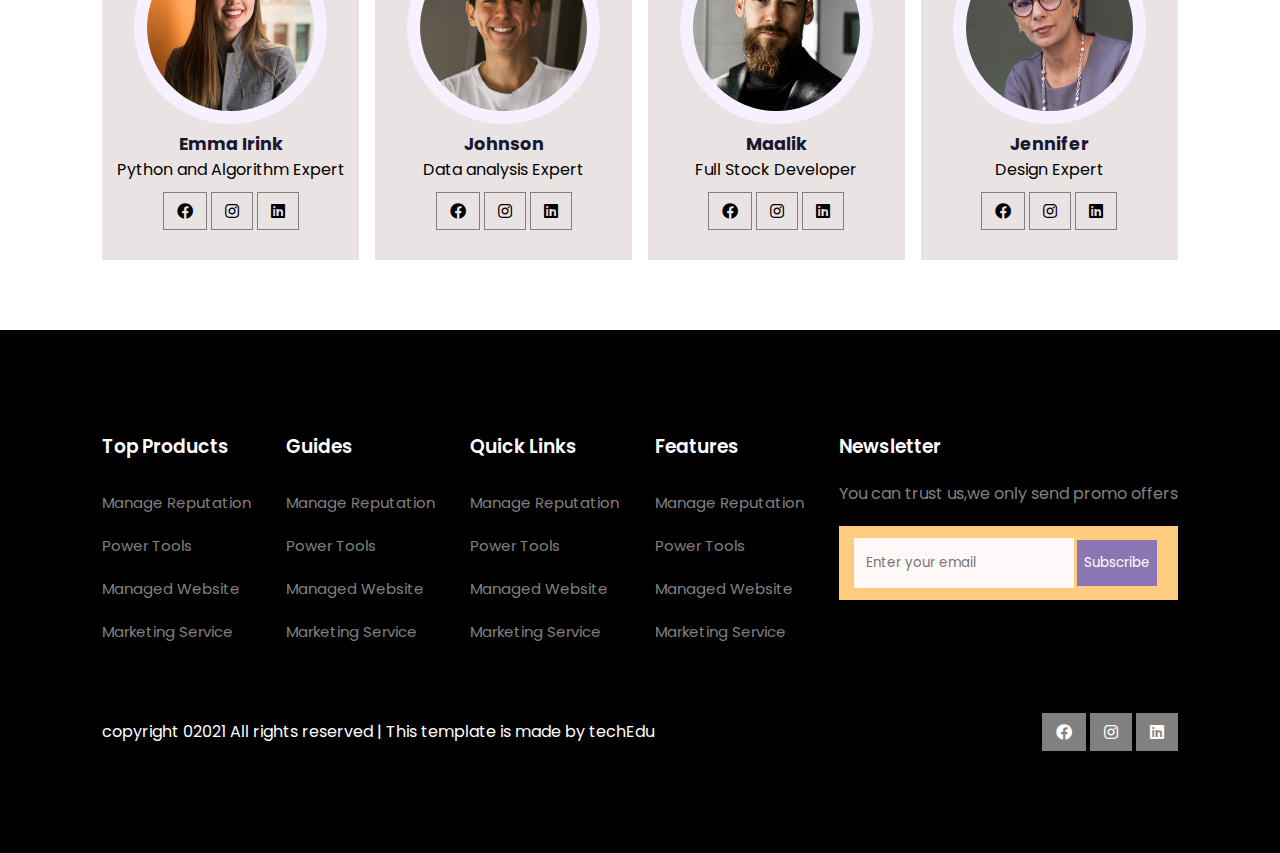
==== commit 4cba0890: "js added" ====
--- a/index.html
+++ b/index.html
@@ -243,18 +243,24 @@
             </div>
 
         </div>
-        <div class="form">
+
+
+        <form id='registrationForm' class="form" onsubmit="validateForm(event)">
             <h3>Create Free Account Now!</h3>
-            <input type="text" placeholder="Name">
-            <input type="text" placeholder="Email Address">
-            <input type="text" placeholder="Phone Number">
-            <div class="btn">
-                <a class="yellow" href="#"> Submit Form</a>
-
-            </div>
-
-
-        </div>
+
+            <input type="text" id="username" placeholder="Name">
+
+            <input type="text" id="email" placeholder="Email Address">
+            <input type="password" id="password" placeholder="Password">
+
+            <input class="yellow" type="submit" value="Register">
+
+
+        </form>
+
+
+
+
 
     </section>
 
@@ -357,11 +363,11 @@
         <div class="footer-col">
             <h3>Newsletter</h3>
             <p>You can trust us,we only send promo offers</p>
-            <div class="subscribe">
-                <input type="text" placeholder="Your Email Address">
-                <a href="#" class="yellow">SUBSCRIBE</a>
-
-            </div>
+            <form id="subscriptionForm" class='subscribe' onsubmit="subscribe(event)">
+                <input type="email" id="email" name="email" placeholder="Enter your email" required>
+                <button class="yellow" type="submit">Subscribe</button>
+            </form>
+            <p id="subscriptionMessage"></p>
 
         </div>
         <div class="copyright">
@@ -375,15 +381,65 @@
             </div>
         </div>
     </footer>
-
-
     <script>
-
-            // Navaigation Bar
+        function validateForm(event) {
+            event.preventDefault(); // Prevent form submission if validation fails
+
+            const username = document.getElementById('username').value.trim();
+            const email = document.getElementById('email').value.trim();
+            const password = document.getElementById('password').value;
+
+            if (username === '') {
+                alert('Please enter a username');
+                return;
+            }
+
+            if (email === '') {
+                alert('Please enter an email');
+                return;
+            }
+
+            // A basic email format validation
+            const emailRegex = /^[^\s@]+@[^\s@]+\.[^\s@]+$/;
+            if (!emailRegex.test(email)) {
+                alert('Please enter a valid email address');
+                return;
+            }
+
+            if (password === '') {
+                alert('Please enter a password');
+                return;
+            }
+
+            // Password length validation (minimum 6 characters)
+            if (password.length < 6) {
+                alert('Password should be at least 6 characters long');
+                return;
+            }
+
+
+            alert('Registration successful!');
+
+        }
+
+        //footer form
+        function subscribe(event) {
+            event.preventDefault(); // Prevent form submission if validation fails
+
+            const emailInput = document.getElementById('email');
+            const email = emailInput.value.trim();
+
+
+            // For this example, just displaying a success message
+            document.getElementById('subscriptionMessage').textContent = `Subscription successful for: ${email}`;
+            emailInput.value = ''; // Clear the input field after successful subscription
+        }
+
 
     </script>
 
 
+
 </body>
 
 </html>--- a/style.css
+++ b/style.css
@@ -310,7 +310,7 @@
 }
 
 
-#registration .form a.yellow {
+#registration .form .yellow {
   text-decoration: none;
   font-size: 0.9rem;
   padding: 15px 30px;
@@ -323,7 +323,7 @@
 
 }
 
-#registration .form a.yellow:hover {
+#registration .form .yellow:hover {
   color: rgb(228, 228, 102);
   background-color: white;
 
@@ -522,25 +522,27 @@
 footer input {
   width: 220px;
   padding: 15px 12px;
-  background-color: gray;
+  background-color: rgb(255, 248, 248);
   border: none;
   outline: none;
   color: white;
 }
 
-footer .subscribe a {
+footer .subscribe {
   text-decoration: none;
   font-size: 0.9rem;
   padding: 12px 15px;
-  background-color: aquamarine;
+  background-color: rgb(255, 204, 127);
   font-weight: 600;
 
 
 }
 
-footer .subscribe a.yellow {
-  color: white;
-  background-color: rgb(212, 212, 84);
+footer .subscribe .yellow {
+  color: white;
+  border: none;
+  padding: 13px 7px;
+  background-color: rgb(139, 118, 179);
   transition: o.3s ease;
 
 }
@@ -744,4 +746,185 @@
   height: 1px;
   background: #757373;
   margin-top: 40px;
+}
+
+/* enroll */
+#course-inner .enroll {
+  width: 300px;
+  padding: 0 30px 30px 30px;
+  border-radius: 11px;
+  box-shadow: 0px 20px 40px 0 rgb(11 2 55 / 8%);
+}
+
+#course-inner .enroll h3 {
+  padding-bottom: 10px;
+}
+
+#course-inner .enroll p {
+  font-size: 15px;
+  color: #757373;
+  margin: 15px 0;
+}
+
+#course-inner .enroll p i {
+  font-weight: 500;
+  color: rgb(5, 5, 83);
+  margin-right: 18px;
+  width: 16px;
+  height: 16px;
+  text-align: center;
+}
+
+#course-inner .enroll .enroll-btn {
+  padding: 25px 0 20px 0;
+  margin: auto;
+  text-align: center;
+}
+
+#course-inner .enroll .enroll-btn a {
+  text-decoration: none;
+  font-size: .8rem;
+  padding: 13px 45px;
+  border-radius: 5px;
+  font-weight: 600;
+  color: #fff;
+  background: #100a2b;
+}
+
+/* contact */
+#contact {
+  padding: 8vw;
+  display: flex;
+  justify-content: space-between;
+  align-items: flex-start;
+}
+
+#contact .getin {
+  width: 350px;
+}
+
+#contact .getin h2 {
+  color: #293038;
+  font-size: 30px;
+  font-weight: 800;
+  line-height: .8;
+  margin-bottom: 16px;
+
+}
+
+#contact .getin h3 {
+  color: #293038;
+  font-size: 16px;
+  font-weight: 600;
+  line-height: 26px;
+  margin-bottom: 15px;
+}
+
+#contact .getin p {
+  color: #142d4b;
+  line-height: 24px;
+  margin-bottom: 33px;
+  padding-bottom: 25px;
+  border-bottom: 1px solid #e9e3e3;
+}
+
+#contact .getin .getin-details div {
+  display: flex;
+}
+
+#contact .getin .getin-details div .get {
+  font-size: 15px;
+  line-height: 22px;
+  color: #100a2b;
+  margin-right: 20px;
+}
+
+#contact .getin .getin-details div p {
+  font-size: 15px;
+  border-bottom: none;
+  line-height: 22px;
+  margin-bottom: 15px;
+}
+
+#contact .getin .getin-details .pro-links i {
+  margin-right: 8px;
+}
+
+/* contact form */
+#contact .form {
+  width: 60%;
+  background-color: #cdcbd4;
+  padding: 40px;
+  border-radius: 10px;
+}
+
+#contact .form h4 {
+  font-size: 24px;
+  color: #100a2b;
+  line-height: 30px;
+  margin-bottom: 8px;
+}
+
+#contact .form p {
+  color: #686875;
+  line-height: 24px;
+
+  padding-bottom: 25px;
+}
+
+#contact .form .form-row {
+  display: flex;
+  justify-content: space-between;
+  width: 100%;
+}
+
+#contact .form .form-row input {
+  width: 48%;
+  font-size: 14px;
+  font-weight: 400;
+  border-radius: 3px;
+  border: none;
+  background: white;
+  color: #757373;
+  outline: none;
+  padding: 20px 30px;
+  margin-bottom: 20px;
+}
+
+#contact .form .form-col input,
+#contact .form .form-col textarea {
+  width: 100%;
+  font-size: 14px;
+  font-weight: 400;
+  border-radius: 3px;
+  border: none;
+  background: white;
+  color: #757373;
+  outline: none;
+  padding: 20px 30px;
+  margin-bottom: 20px;
+}
+
+#contact .form button {
+  font-size: .9rem;
+  padding: 13px 25px;
+  background: rgb(21, 21, 100);
+  border-radius: 5px;
+  outline: none;
+  border: none;
+  font-weight: 600;
+  cursor: pointer;
+  color: white;
+}
+
+/* map */
+#map {
+  width: 100%;
+  height: 70vh;
+  margin-bottom: 8vw;
+}
+
+#map iframe {
+  width: 100%;
+  height: 100%;
 }